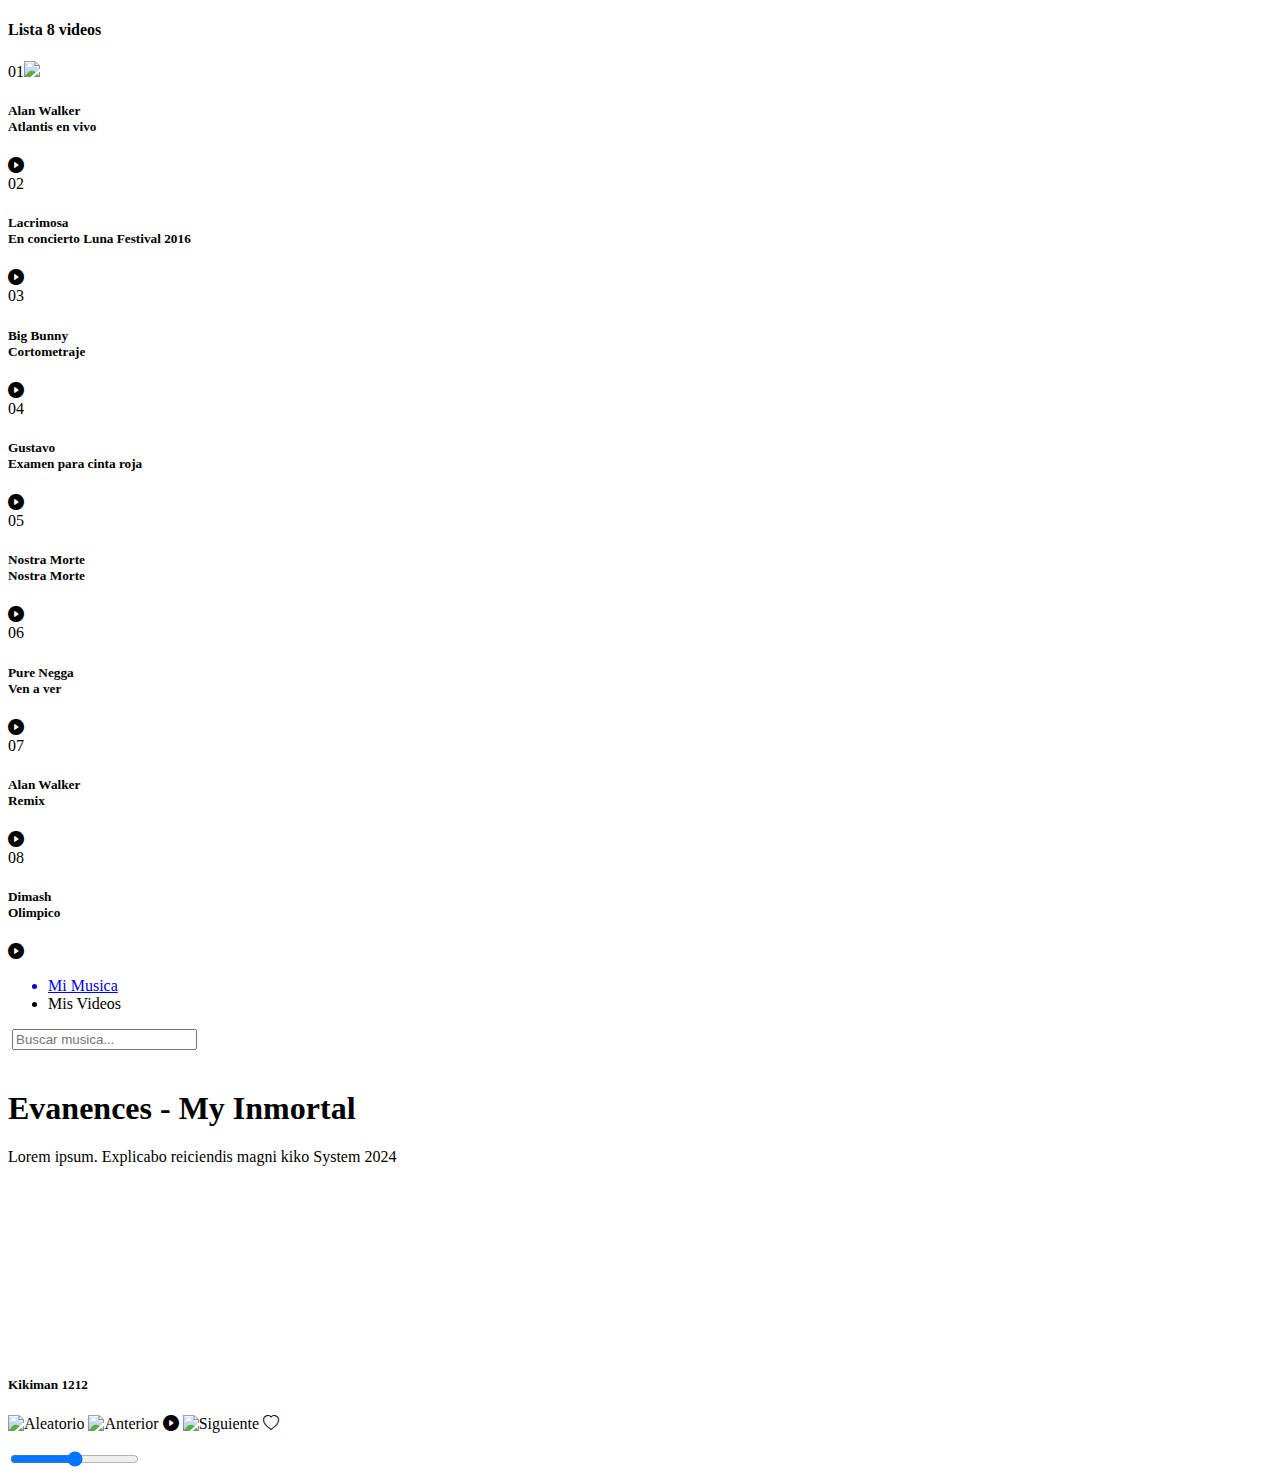
==== index.html @ 76f24e06 "Add files via upload" ====
<!DOCTYPE html>
<html lang="es">
<head>
    <meta charset="UTF-8">
    <meta name="viewport" content="width=device-width, initial-scale=1.0">
    <link rel="shortcut icon" href="icons/K.png" type="image/x-icon">
    <!-- bootstrap iconos-->
    <link rel="stylesheet" href="https://cdn.jsdelivr.net/npm/bootstrap-icons@1.11.3/font/bootstrap-icons.min.css">
    <link rel="stylesheet" href="estilos/videos.css">
    <title>Kiko Video</title>
</head>
<body>
    <header>
        <div class="menu_side">
            <h1></h1>
        
            <!-- aqui    onclick="Musica('audio/atlantis.mp3','covers/1.png','Alan Walker - Atlantis')"  -->
            <div class="menu_song">
            
                <div class="playlist">
                    <h4 class="active"><span></span><i><img src="icons/play.svg" alt="" width="20"></i>Lista 8 videos</h4>
                   
                </div>
        <li class="songItem"><span>01</span><img src=""><h5> <br> <div class="subtitle"></div></h5>
        <i class="bi playListPlay bi-play-circle-fill" id="12" onclick="aparecer(atlantis)"></i></li>

        <li class="songItem"><span>02</span><img src="" alt=""><h5><br><div class="subtitle"></div></h5>
        <i class="bi playListPlay bi-play-circle-fill" id="13" onclick="aparecer(lacrimosa)"></i></li>

        <li class="songItem"><span>03</span><img src="" alt=""><h5><br> <div class="subtitle"></div></h5>
        <i class="bi playListPlay bi-play-circle-fill" id="14" onclick="aparecer(conejo)"></i></li>

        <li class="songItem"><span>04</span><img src="" alt=""><h5><br> <div class="subtitle"></div></h5>
        <i class="bi playListPlay bi-play-circle-fill" id="15" onclick="aparecer(gus2)"></i></li>

        <li class="songItem"><span>05</span><img src="" alt=""><h5><br> <div class="subtitle"></div></h5>
        <i class="bi playListPlay bi-play-circle-fill" id="16" onclick="aparecer(nostra)"></i></li>

        <li class="songItem"><span>06</span><img src="" alt=""><h5><br> <div class="subtitle"></div></h5>
        <i class="bi playListPlay bi-play-circle-fill" id="17" onclick="aparecer(regue)"></i></li>

        <li class="songItem"><span>07</span><img src="" alt=""><h5><br> <div class="subtitle"></div></h5>
        <i class="bi playListPlay bi-play-circle-fill" id="18" onclick="aparecer(remix)"></i></li>

        <li class="songItem"><span>08</span><img src="" alt=""><h5><br> <div class="subtitle"></div></h5>
        <i class="bi playListPlay bi-play-circle-fill" id="19" onclick="aparecer(olimpico)"></i></li>

    </div>        
</div>
        <div class="song_side">
            <nav>
                <ul>
                   <a href="index.html"> <li>Mi Musica</li></a>
                    <li>Mis Videos<span></span></li>
                </ul>
                <div class="search">
                    <i class="bi"><img src="" alt="" width="20px"></i>
                    <input type="text" placeholder="Buscar musica..." id="">
                </div>

                <div class="user">
                    <img id="logo2" src="icons/chevron-right.svg" alt="">
                    <img id="logo" src="icons/chevron-left.svg" alt="">
                </div>
            </nav>
            <div class="content">
                <h1 id="titulo">Evanences - My Inmortal</h1>
                <p>Lorem ipsum. Explicabo reiciendis magni kiko System 2024</p>
               
            </div>
            <img id="poster" src="covers/4.png" alt=""> 

                    <iframe id="videoyoutube" src="" title="YouTube video player" frameborder="0" allow="accelerometer; autoplay; clipboard-write; encrypted-media; gyroscope; picture-in-picture; web-share" allowfullscreen></iframe>
                   
    </div>
<!--            otra seccion                                -->
        <div class="master_play">
            <div class="wave" id="wave">
                <div class="wave1"></div>
                <div class="wave1"></div>
                <div class="wave1"></div>
            </div>
            <img src="covers/001.jpg" alt="" id="poster_master_play">
            <h5 id="title">Kikiman 1212
                <div class="subtitle"></div>
            </h5>
            <span id="currentStart"></span>
            <span id="currentEnd"></span>
           
              <!--   esta es mia para reproducir la musica  -->  
            <div class="icon1" id="iconos">
                <img src="icons/shuffle .svg" alt="Aleatorio" id="shuffle">
                <img src="icons/chevron-bar-left.svg" alt="Anterior" id="anterior"> 
                <i class=" bi bi-play-circle-fill" id="masterPlay" alt="Reproducir"></i>
                <img src="icons/chevron-bar-right.svg" alt="Siguiente" id="siguiente">
                <i id="corazon" class="bi bi-heart"><p id="numeros"></p></i>
            </div>
            <div class="barra1">
                <input type="range" id="progressAudio" min="0" max="100" step="1">
            </div>
           
            <audio id="musica" class="miAudio" autoplay>
                <source src="" type="audio/mp3">
            </audio>
        </div>
    </div>
    </header>
    <script src="js/videos.js"></script>
</body>
</html>
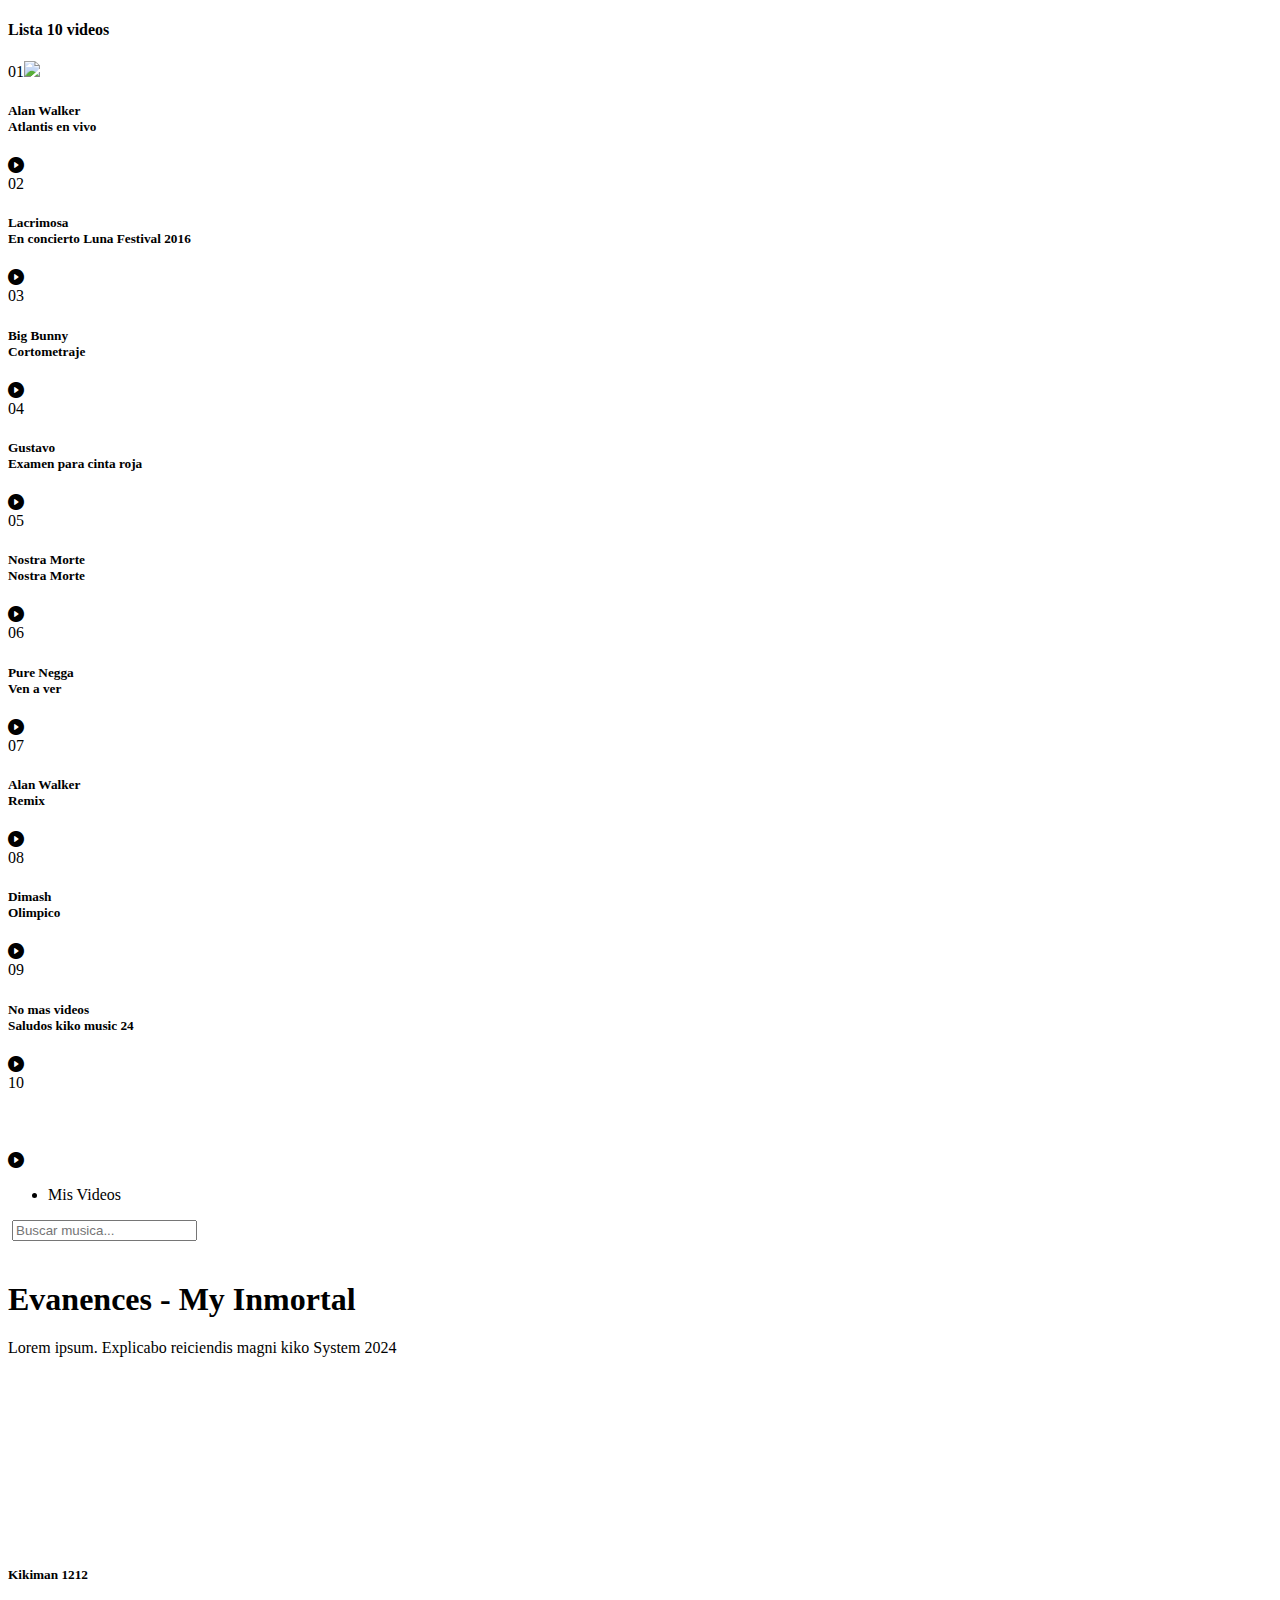
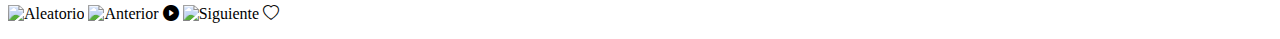
==== commit 69a1e4b8: "Update index.html" ====
--- a/index.html
+++ b/index.html
@@ -18,7 +18,7 @@
             <div class="menu_song">
             
                 <div class="playlist">
-                    <h4 class="active"><span></span><i><img src="icons/play.svg" alt="" width="20"></i>Lista 8 videos</h4>
+                    <h4 class="active"><span></span><i><img src="icons/play.svg" alt="" width="20"></i>Lista 10 videos</h4>
                    
                 </div>
         <li class="songItem"><span>01</span><img src=""><h5> <br> <div class="subtitle"></div></h5>
@@ -44,13 +44,18 @@
 
         <li class="songItem"><span>08</span><img src="" alt=""><h5><br> <div class="subtitle"></div></h5>
         <i class="bi playListPlay bi-play-circle-fill" id="19" onclick="aparecer(olimpico)"></i></li>
+                
+        <li class="songItem"><span>09</span><img src="" alt=""><h5><br> <div class="subtitle"></div></h5>
+        <i class="bi playListPlay bi-play-circle-fill" id="20" onclick="rococo(olimpico)"></i></li>
+                
+        <li class="songItem"><span>10</span><img src="" alt=""><h5><br> <div class="subtitle"></div></h5>
+        <i class="bi playListPlay bi-play-circle-fill" id="21" onclick="jerry(olimpico)"></i></li>
 
     </div>        
 </div>
         <div class="song_side">
             <nav>
                 <ul>
-                   <a href="index.html"> <li>Mi Musica</li></a>
                     <li>Mis Videos<span></span></li>
                 </ul>
                 <div class="search">
@@ -95,9 +100,7 @@
                 <img src="icons/chevron-bar-right.svg" alt="Siguiente" id="siguiente">
                 <i id="corazon" class="bi bi-heart"><p id="numeros"></p></i>
             </div>
-            <div class="barra1">
-                <input type="range" id="progressAudio" min="0" max="100" step="1">
-            </div>
+          
            
             <audio id="musica" class="miAudio" autoplay>
                 <source src="" type="audio/mp3">
@@ -107,4 +110,4 @@
     </header>
     <script src="js/videos.js"></script>
 </body>
-</html>+</html>
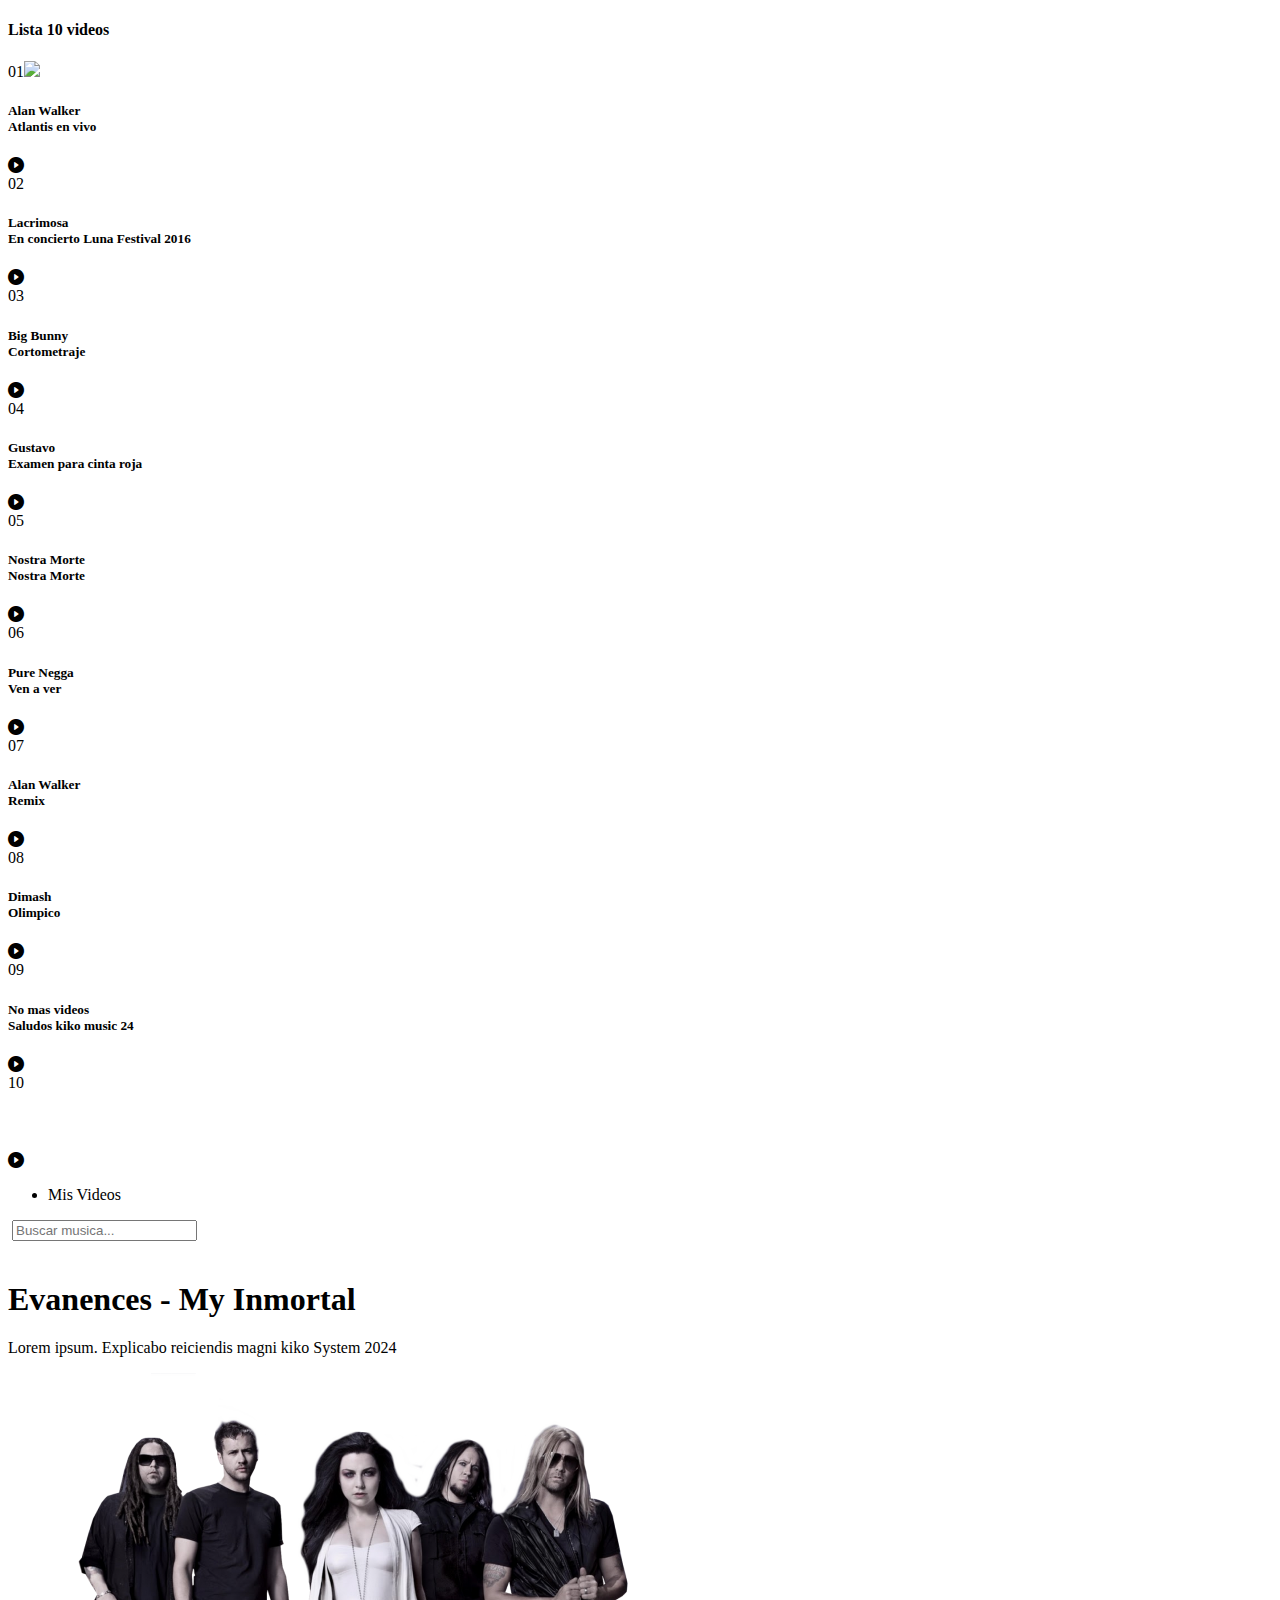
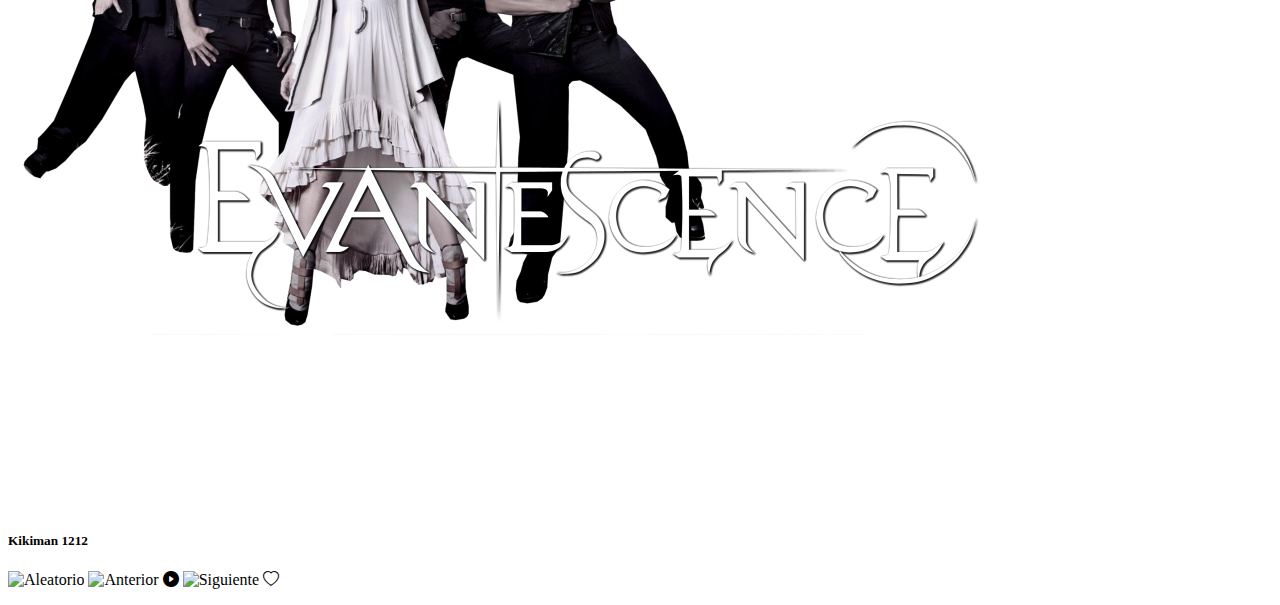
==== commit fc3ae95d: "borre la barra que no tenia ninguna función" ====
--- a/index.html
+++ b/index.html
@@ -44,12 +44,14 @@
 
         <li class="songItem"><span>08</span><img src="" alt=""><h5><br> <div class="subtitle"></div></h5>
         <i class="bi playListPlay bi-play-circle-fill" id="19" onclick="aparecer(olimpico)"></i></li>
+
+	  <li class="songItem"><span>09</span><img src="" alt=""><h5><br> <div class="subtitle"></div></h5>
+        <i class="bi playListPlay bi-play-circle-fill" id="20" onclick="aparecer(rococo)"></i></li>
+
+	  <li class="songItem"><span>10</span><img src="" alt=""><h5><br> <div class="subtitle"></div></h5>
+        <i class="bi playListPlay bi-play-circle-fill" id="21" onclick="aparecer(therion)"></i></li>
                 
-        <li class="songItem"><span>09</span><img src="" alt=""><h5><br> <div class="subtitle"></div></h5>
-        <i class="bi playListPlay bi-play-circle-fill" id="20" onclick="rococo(olimpico)"></i></li>
-                
-        <li class="songItem"><span>10</span><img src="" alt=""><h5><br> <div class="subtitle"></div></h5>
-        <i class="bi playListPlay bi-play-circle-fill" id="21" onclick="jerry(olimpico)"></i></li>
+      
 
     </div>        
 </div>
@@ -73,7 +75,7 @@
                 <p>Lorem ipsum. Explicabo reiciendis magni kiko System 2024</p>
                
             </div>
-            <img id="poster" src="covers/4.png" alt=""> 
+            <img id="poster" src="poster/2.png" alt=""> 
 
                     <iframe id="videoyoutube" src="" title="YouTube video player" frameborder="0" allow="accelerometer; autoplay; clipboard-write; encrypted-media; gyroscope; picture-in-picture; web-share" allowfullscreen></iframe>
                    
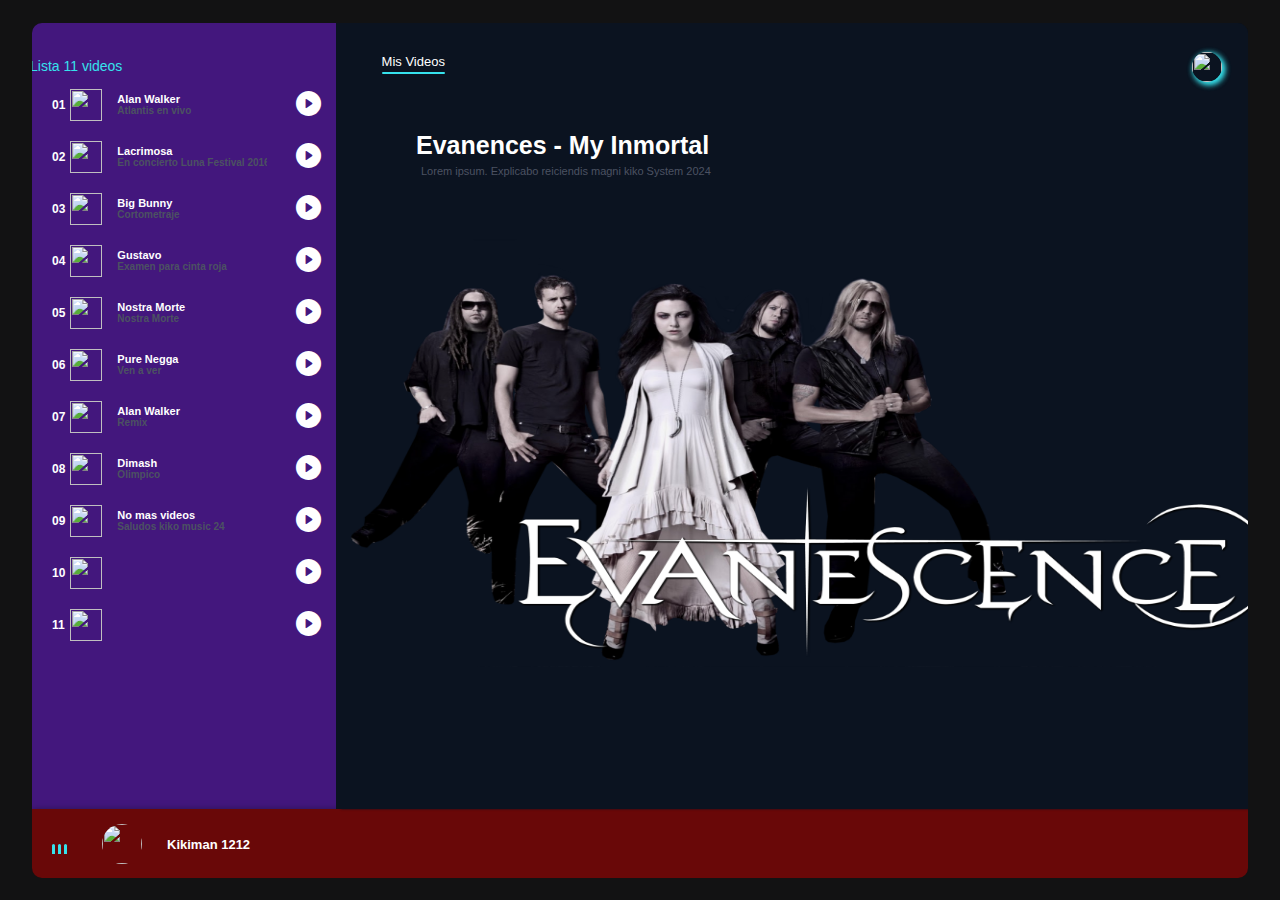
==== commit 15e9893a: "Update index.html" ====
--- a/index.html
+++ b/index.html
@@ -18,7 +18,7 @@
             <div class="menu_song">
             
                 <div class="playlist">
-                    <h4 class="active"><span></span><i><img src="icons/play.svg" alt="" width="20"></i>Lista 10 videos</h4>
+                    <h4 class="active"><span></span><i><img src="icons/play.svg" alt="" width="20"></i>Lista 11 videos</h4>
                    
                 </div>
         <li class="songItem"><span>01</span><img src=""><h5> <br> <div class="subtitle"></div></h5>
@@ -50,6 +50,9 @@
 
 	  <li class="songItem"><span>10</span><img src="" alt=""><h5><br> <div class="subtitle"></div></h5>
         <i class="bi playListPlay bi-play-circle-fill" id="21" onclick="aparecer(therion)"></i></li>
+		    
+	  <li class="songItem"><span>11</span><img src="" alt=""><h5><br> <div class="subtitle"></div></h5>
+        <i class="bi playListPlay bi-play-circle-fill" id="22" onclick="aparecer(gus2)"></i></li>
                 
       
 
@@ -87,7 +90,7 @@
                 <div class="wave1"></div>
                 <div class="wave1"></div>
             </div>
-            <img src="covers/001.jpg" alt="" id="poster_master_play">
+            <img class="gira" src="covers/001.jpg" alt="" id="poster_master_play">
             <h5 id="title">Kikiman 1212
                 <div class="subtitle"></div>
             </h5>
--- a/estilos/videos.css
+++ b/estilos/videos.css
@@ -0,0 +1,916 @@
+*{
+    padding: 0;
+    margin: 0;
+    box-sizing: border-box;
+}
+body{
+    font-family:sans-serif;
+    width: 100%;
+    height: 100vh;
+    background: #121213;
+    display: grid;
+    place-items: center;
+}
+
+header{
+    position: relative;
+    width: 95%;
+    height: 95%;
+    display: flex;
+    flex-wrap: wrap;
+    overflow: hidden;
+    border-radius: 10px;
+}
+
+header .menu_side, .song_side{
+    width: 25%;
+    height: 92%;
+    background: #611bbba1;
+    box-shadow: 5px 0px 2px #090f1f;
+    color: #fff;
+    transition: .6s linear;
+}
+
+header .song_side{
+    width: 75%;
+    background: #0b1320;
+    
+}
+
+header .master_play{
+    width: 100%;
+    height: 70px;
+    background: #690808;
+    box-shadow: 0px 3px 8px #090f1f;
+}
+
+header .menu_side h1{
+    font-size: 20px;
+    margin: 15px 0px 0px 20px;
+    font-weight: 500;
+}
+header .menu_side .playlist{
+    margin: 20px 0px 0px 20px;
+}
+
+header .menu_side .playlist h4{
+    font-size: 14px;
+    font-weight: 400;
+    padding-bottom: 10px;
+    color: #4c5262;
+    cursor: pointer;
+    display: flex;
+    align-items: center;
+    transition: .3s linear;
+}
+
+header .menu_side .playlist h4:hover{
+    color: #fff;
+}
+
+header .menu_side .playlist h4 span{
+    position: relative;
+    margin-right: 35px;
+}
+
+header .menu_side .playlist h4 span::before{
+    content: '';
+    position: absolute;
+    width: 4px;
+    height: 4px;
+    border: 2px solid #4c5262;
+    border-radius: 50%;
+    top: -4px;
+    transition: .3s linear;
+}
+
+header .menu_side .playlist h4:hover span::before{
+    border: 2px solid #fff;
+}
+
+header .menu_side .playlist h4 .bi{
+    display: none;
+}
+
+
+header .menu_side .playlist .active {
+    color: #36e2ec;
+}
+
+
+
+header .menu_side .playlist .active span {
+    display: none;
+}
+
+header .menu_side .playlist .active {
+    display: flex;
+    margin-left: -22px;
+    
+}
+
+header .menu_side .menu_song{
+    width: 100%;
+    height: 90%;
+    margin-top: 0px;
+    overflow: auto;
+}
+header .menu_side .menu_song::-webkit-scrollbar{
+    display: none;
+}
+
+
+
+header .menu_side .menu_song li{
+    list-style-type: none;
+    position: relative;
+    padding: 5px 0px 5px 20px;
+    display: flex;
+    align-items: center;
+    margin-bottom: 10px;
+    cursor: pointer;
+    transition: .3s linear;
+}
+
+header .menu_side .menu_song li:hover{
+    background-color: #090f1f;
+}
+
+header .menu_side .menu_song li span{
+    font-size: 12px;
+    font-weight: 600;
+    color: #fff;
+}
+
+header .menu_side .menu_song li img{
+    width: 32px;
+    height: 32px;
+    margin-left: 5px;
+}
+
+header .menu_side .menu_song li h5{
+    font-size: 11px;
+    margin-left: 15px;
+    width: 150px;
+    overflow: hidden;
+    text-overflow: ellipsis;
+    white-space: nowrap;
+}
+
+header .menu_side .menu_song li h5 .subtitle{
+    font-size: 10px;
+    color: #4c5262;
+    }
+
+    header .menu_side .menu_song li .bi {
+        position: absolute;
+        right: 15px;
+        font-size: 25px;
+        }
+
+        header .master_play {
+            display: flex;
+            align-items: center;
+            padding: 0px 20px;
+
+        }
+
+         /* Define la animación */
+@keyframes rotacion {
+    from {
+      transform: rotate(0deg);
+    }
+    to {
+      transform: rotate(360deg);
+    }
+  }
+  
+  /* Aplica la animación a la clase .rotar */
+  .gira {
+    display: block;
+    margin: 0 auto; /* Centra la imagen horizontalmente */
+    animation: rotacion 3s linear infinite; /* 3 segundos, puede ajustarse */
+  }
+  
+        header .master_play .wave {
+            width: 30px;
+            height: 30px;
+           /*  border: 1px solid #fff; */
+            padding-bottom: 5px;
+            display: flex;
+            align-items: flex-end;
+            margin-right: 10px;
+        
+        }
+
+        header .master_play .wave .wave1{
+            width: 3px;
+            height: 10px;
+            background-color: #36e2ec;
+            margin-right: 3px;
+            border-radius: 10px 10px 0px 0px;
+            animation: unset;
+        }
+        header .master_play .active1 .wave1 {
+            height: 8px;
+            animation-delay: .8s;
+        }
+
+        header .master_play .active1 .wave .wave1:nth-child(2){
+            height: 13px;
+            margin-right: 3.5px;
+            animation-delay: .4s;
+        }
+
+        header .master_play .active1  .wave .wave1:nth-child(3){
+            height: 8px;
+            animation-delay: .8s;
+        }
+
+/*      javascript clases  */
+
+        header .master_play .active1 .wave1 {
+           
+            animation: wave .5s linear infinite;
+        }
+
+        header .master_play .active1 .wave .wave1:nth-child(2){
+          
+            animation-delay: .4s;
+        }
+
+        header .master_play .active1  .wave .wave1:nth-child(3){
+            
+            animation-delay: .8s;
+        }
+
+        @keyframes wave {
+            0%{
+            height: 10px;  
+            }
+            50%{
+            height: 15px;
+            }
+            100%{
+            height: 10px;
+            }
+            
+        }
+
+        header .master_play img {
+            width: 35px;
+            height: 35px;
+            margin: 10px;
+
+        }
+        header .master_play img:hover {
+           background-color: #36e2ec;
+           border-radius: 50%;
+
+        }
+        header .master_play h5 {
+            width: 13px;
+           /*  border: 1px solid #fff; */
+            margin-left: 15px;
+            color: #fff;
+            line-height: 17px;
+            /* overflow: hidden; */
+            text-overflow: ellipsis;
+            white-space: nowrap;
+            font-size: 13px;
+
+        }
+
+        header .master_play h5 .subtitle {
+            font-size: 11px;
+            color: #4c5262;
+            width: 100%;
+            
+        }
+
+        header .master_play .icon {
+            font-size: 15px;
+            color: #fff;
+            margin: 0px 20px 0px 40px;
+            cursor: pointer;
+            outline: none;
+            display: flex;
+            align-items: center;
+        }
+
+        .bi-heart:hover{
+            color: #36e2ec;
+        }
+        header .master_play .icon1 {
+            font-size: 30px;
+            color: #fff;
+            margin-top: -150px;
+            margin-left: 370px;
+            cursor: pointer;
+            outline: none;
+            display: flex;
+            align-items: center;
+            padding: 25px;
+            z-index: 2;
+            transition: .3s linear;
+            display: none;
+        }
+      
+
+       .bi-play-circle-fill:hover{
+            color: #36e2ec;
+          
+        }
+
+        .bi-heart:hover{
+            color: #36e2ec;
+        }
+        header .master_play span{
+            color: #fff;
+            width: 32px;
+            /* border: 1px solid #fff; */
+            font-size: 11px;
+            font-weight: 400;
+        }
+
+        header .master_play #currentStart{
+            margin: 0px 0px 0px 20px;
+            
+        }
+        header .master_play .bar{
+            position: relative;
+            width: 43%;
+            height: 2px;
+            background: rgb(105, 105, 170, .1);
+            margin: 0px 15px  0px 10px;
+        }
+
+        header .master_play .bar .bar2 {
+            position: absolute;
+            background: #36e2ec;
+            width: 50%;
+            height: 100%;
+            top: 0;
+            transition: 1s linear;
+        }
+
+        header .master_play .bar .dot{
+            position: absolute;
+            width: 5px;
+            height: 5px;
+            background: #36e2ec;
+            border: 50%;
+            left: 0%;
+            top: -1.5px;
+            transition: 1s linear;
+        }
+        header .master_play .bar .dot::before {
+            content: '';
+            position: absolute;
+            width: 15px;
+            height: 15px;
+            border: 1px solid #36e2ec;
+            border-radius: 50%;
+            left: -7px;
+            top: -6.5px;
+            box-shadow: inset 0px 0px 3px #36e2ec;
+        }
+
+        header .master_play .bar input {
+            position: absolute;
+            width: 100%;
+            top: -7px;
+            left: 0;
+            cursor: pointer;
+            z-index: 99999999999999999999999999999999999999999;
+            /* transition:  3s linear; */
+            opacity: 0;
+            
+        }
+
+        audio{
+            width: 20px;
+            height: 20px;
+            position: absolute;
+            margin: 5px 50px;
+        }
+
+        header .master_play .vol {
+            position: relative;
+            width: 100px;
+            height: 2px;
+            background: rgb(104, 105, 170, .1);
+            margin-left: 50px;
+        }
+
+        header .master_play .vol  .bi img {
+            position: relative;
+            color: #fff;
+            font-size: 25px;
+            top: -21px;
+            left: -40px;
+        }
+
+        header .master_play .vol input {
+            position: absolute;
+            width: 100%;
+            top: -10px;
+            left: 0;
+            cursor: pointer;
+            z-index: 9999999999999999999999999;
+            opacity: 0;
+        }
+
+        header .master_play .vol .dot {
+            content: '';
+            position: absolute;
+            width: 15px;
+            height: 15px;
+            border: 1px solid #36e2ec;
+            border-radius: 50%;
+            left: -7px;
+            top: -6.5px;
+            box-shadow: inset 0px 0px 3px #36e2ec;
+        }
+
+        header .master_play .vol .vol_bar {
+            position: absolute;
+            background: #36e2ec;
+            width: 50%;
+            height: 100%;
+            top: 0;
+            transition: 1s linear;
+        }
+
+        header .song_side {
+            z-index: 2;
+        }
+
+        /* poster y presentacion en celular ------------------- */
+        #poster {
+            content: '';
+            position: absolute;
+            width: 79%;
+            height: 50%;
+            background-repeat: no-repeat;
+            z-index: -1;
+            transition: .5s linear;
+            margin-top: -13%;
+            border-radius: 10px;
+        }
+
+
+       /*   video{
+            width: 100%;
+            height: 350px;
+            border-radius: 10px;
+        } */
+        
+
+        header .song_side nav {
+            width: 90%;
+            height: 10%;
+            /* border: 1px solid #fff; */
+            margin: auto;
+            display: flex;
+            align-items: center;
+            justify-content: space-between;
+        }
+
+        header .song_side nav ul {
+            display: flex;
+        }
+
+        header .song_side nav ul li {
+            list-style: none;
+            position: relative;
+            font-size: 13px;
+            color: #4c5262;
+            margin-right: 25px;
+            cursor: pointer;
+            transition: .3s linear;
+        }
+      
+        header .song_side nav ul li:hover {
+            color: #fff;
+        }
+
+        header .song_side nav ul li:nth-child(1){
+            color: #fff;    
+        }
+
+        a{
+            text-decoration: none;
+         }
+
+        header .song_side nav ul li span{
+            position: absolute;
+            width: 100%;
+            height: 2.5px;
+            background: #36e2ec;
+            bottom: -5px;
+            left: 0;
+            border-radius: 20px;
+        }
+
+            header .song_side nav .search {
+                position: relative;
+                width: 40%;
+                padding: 1px 10px;
+                border-radius: 20px;
+                /* border: 1px solid #fff; */
+                color: gray;
+                display: none;
+            }
+
+            header .song_side nav .search::before {
+                content: '';
+                position: absolute;
+                width: 100%;
+                height: 100%;
+                background: rgb(184, 184, 184, .1);
+                border-radius: 20px;
+                backdrop-filter: blur(5px);
+                z-index: -1;
+            }
+
+            header .song_side nav .search .bi img {
+                font-size: 30px;
+                padding: 0px 2px 2px 2px;
+            }
+
+            header .song_side nav .search input {
+                background:none;
+                border: none;
+                outline: none;
+                padding: 0px 10px;
+                color: #fff;
+                font-size: 12px;
+            }
+
+/*   mi logo ----------------------------------------------- */
+            header .song_side nav .user {
+                position: relative;
+                width: 30px;
+                height: 30px;
+                /* border: 1px solid #fff; */
+                border-radius: 50%;
+                margin-right: -20px;
+                margin-top: 10px;
+                z-index: 2;
+            }
+
+            header .song_side nav .user img {
+                position: absolute;
+                width: 100%;
+                height: 100%;
+                border-radius: 50% ;
+                box-shadow: 2px 2px 6px #36e2ec ;
+                cursor: pointer;
+            }
+
+            header .song_side nav .user img:hover {
+                background: #36e2ec;
+            }
+
+            header .song_side .content {
+                width: 90%;
+                height: 30%;
+               /*  border:  1px solid #fff; */
+                margin: 30px 80px;
+            }
+
+            header .song_side .content h1 {
+                font-size: 25px;
+                font-weight: 600;
+            }
+
+            header .song_side .content p {
+                font-size: 11px;
+                font-weight: 400;
+                color: #4c5262;
+                margin: 5px;
+            }
+
+            header .song_side .content .buttons {
+                margin-top: 15px;
+
+            }
+
+            header .song_side .content .buttons button {
+                width: 130px;
+                height: 30px;
+                border: 2px solid #36e2ec;
+                outline: none;
+                border-radius: 20px;
+                background: #5adae0;
+                color: #fff;
+                cursor: pointer;
+                transition: .3s linear;
+            }
+
+            header .song_side .content .buttons button:hover {
+                background: none;
+                color: #36e2ec;
+            }
+            header .song_side .content .buttons button:nth-child(2) {
+                background: none;
+                color: #36e2ec;
+            }
+            header .song_side .content .buttons button:nth-child(2):hover {
+                background: #36e2ec;
+                color: #fff;
+            }
+
+            header .song_side .popular_song {
+                width: 62%;
+                height: auto;
+                margin: auto;
+                margin-top: 15px;
+                margin-left: 20px;
+               /*  border: 1px solid #fff; */
+            }
+
+            header .song_side .popular_song .h4 {
+                display: flex;
+                align-items: center;
+                justify-content: space-between;
+            }
+
+            header .song_side .popular_song .h4 .bi {
+                color: #a4a8b4;
+                cursor: pointer;
+                transition: .3s linear;
+            }
+
+            header .song_side .popular_song .h4 .bi:hover {
+                color: #36e2ec;
+            }
+
+            header .song_side .popular_song .pop_song {
+                width: 100%;
+                height: 150px;
+                margin-top: 15px;
+                display: flex;
+                /* border: 1px solid #fff; */
+                  /* con este se pone el overflo en automatico para que no se salgan las imagenes de la pagina **kiko** */
+                overflow: auto;
+                scroll-behavior: smooth;
+            }
+            /* con esto le quitamos las ineas del ecrol  */
+            header .song_side .popular_song .pop_song::-webkit-scrollbar {
+                display: none;
+            }
+
+            header .song_side .popular_song .pop_song li {
+                min-width: 100px;
+                height: 100px;
+                list-style-type: none;
+                margin-right: 10px;
+                transition: .3s linear;
+            }
+
+            header .song_side .popular_song .pop_song li .img_play {
+                position: relative;
+                width: 80px;
+                height: 80px;
+                display: flex;
+                align-items: center;
+                justify-content: center;
+            }
+
+            header .song_side .popular_song .pop_song li .img_play img {
+                width: 100%;
+                height: 100%;
+                border-radius: 50%;
+            }
+            header .song_side .popular_song .pop_song li .img_play img:hover{
+                background: #36e2ec;
+            }
+
+            header .song_side .popular_song .pop_song li .img_play .bi {
+                width: 30px;
+                position: absolute;
+                font-size: 40px;
+                cursor: pointer;
+                transition: .3s linear;
+                opacity: 0;
+            }
+
+            header .song_side .popular_song .pop_song li:hover .img_play .bi {
+                opacity: 1;
+            }
+
+            header .song_side .popular_song .pop_song li h5 {
+                padding: 5px 0px 0px 5px;
+                line-height: 15px;
+                font-size: 10px;
+                width: 100px;
+                overflow: hidden;
+                white-space: nowrap;
+                text-overflow: ellipsis;
+            }
+
+            header .song_side .popular_song .pop_song li h5 .subtitle {
+                font-size: 9px;
+                overflow: hidden;
+                white-space: nowrap;
+                text-overflow: ellipsis;
+                color: #4c5262;
+            }   
+
+            
+    #poster_master_play{
+        border-radius: 50%;
+        width: 40px;
+        height: 40px;
+    }
+
+
+          #numeros{
+            position: relative;
+            font-size: 15px;
+            margin: -10px 40px;
+        }
+
+
+        
+      /*   #slider{
+            border-radius: 10px;
+            width: 100%;
+            height: 400px;
+            margin-top: -340px;
+        } */
+
+        iframe{
+            width: 100%;
+            height: 74%;
+           /*  border: solid 1px red; */
+            margin-top: -170px;
+           /*  margin-left: 20px; */
+            border-radius: 20px; 
+            
+        }
+
+/* /////////////////////modo 440px **************************************************************************************** */
+
+
+
+        @media (max-width: 440px){
+
+            header .menu_side, .song_side {
+                width: 30%;
+                height: 92%;
+                background: #611bbba1;
+                box-shadow: 5px 0px 2px #090f1f;
+                color: #fff;
+                transition: .6s linear;
+            }
+            header .menu_side .menu_song li h5 {
+                font-size: 11px;
+                margin-left: 15px;
+                width: 150px;
+                overflow: hidden;
+                text-overflow: ellipsis;
+                white-space: nowrap;
+                display: none;
+            }
+          
+            header .song_side .content {
+                width: 90%;
+                height: 30%;
+                /* border: 1px solid #fff; */
+                margin: 20px 20px;
+            }
+
+            header .song_side{
+                width: 70%;
+                height: 91%;
+            }
+
+            header .song_side .content .buttons {
+            display: none;
+            }
+            #poster {
+                content: '';
+                position: absolute;
+                width: 100%;
+                height: 50%;
+                margin-top: -30%;
+                background-repeat: no-repeat;
+                z-index: -1;
+                transition: .5s linear; 
+            }
+
+            header .menu_side .menu_song {
+                width: 100%;
+                height: 90%;
+                margin-top: 0px;
+                overflow: auto;
+            }
+            header .song_side nav .user {
+                position: relative;
+                width: 30px;
+                height: 30px;
+                /* border: 1px solid #fff; */
+                border-radius: 50%;
+                 margin-right: 0px;
+                margin-top: 10px;
+                z-index: 2;
+            }
+    audio {
+        width: 20px;
+        height: 20px;
+        position: relative;
+        margin: 5px 50px;
+    }
+    header .master_play .icon1 {
+        font-size: 30px;
+        color: #fff;
+        margin-top: -170px;
+        margin-left: -50px;
+        cursor: pointer;
+        outline: none;
+        display: flex;
+        align-items: center;
+        padding: 25px;
+        z-index: 2;
+        transition: .3s linear;
+        display: none;
+    }
+    .barra1 input{
+        cursor: pointer;
+        position: absolute;
+        inset-block-end: 0;
+        inset-inline: 0;
+        display: flex;
+        padding: 15px;
+        width: 220px;
+        margin-left: 120px;
+        margin-bottom: 50px;
+        z-index: 2;
+      }
+      header .master_play h5 {
+        width: 13px;
+        /* border: 1px solid #fff; */
+        margin-left: 15px;
+        color: #fff;
+        line-height: 17px;
+        /* overflow: hidden; */
+        text-overflow: ellipsis;
+        white-space: nowrap;
+        font-size: 13px;
+    }
+    header .menu_side .menu_song li .bi {
+        position: absolute;
+        right: 5px;
+        font-size: 20px;
+    }
+  
+        header .menu_side .menu_song li {
+            list-style-type: none;
+            position: relative;
+            padding: 5px 0px 5px 20px;
+            display: flex;
+            align-items: center;
+            margin-bottom: 10px;
+            margin-left: -15px;
+            cursor: pointer;
+            transition: .3s linear;
+        }
+        header .song_side .content h1 {
+            font-size: 20px;
+            font-weight: 600;
+        }
+        header .master_play img {
+            width: 30px;
+            height: 30px;
+            margin: 10px;
+          border-radius: 50%;
+        }
+        header .master_play {
+            width: 100%;
+            height: 10%;
+            background: #690808;
+            box-shadow: 0px 3px 8px #090f1f;
+        }
+        #logo2{
+            display: none;
+        }
+        #numeros{
+            position: relative;
+            font-size: 15px;
+            margin: -10px 40px;
+        }
+
+        iframe {
+            width: 100%;
+            height: 60%;
+            /* border: solid 1px red; */
+            margin-top: -120px;
+            /* margin-left: 20px; */
+            border-radius: 10px;
+        }
+
+}
+
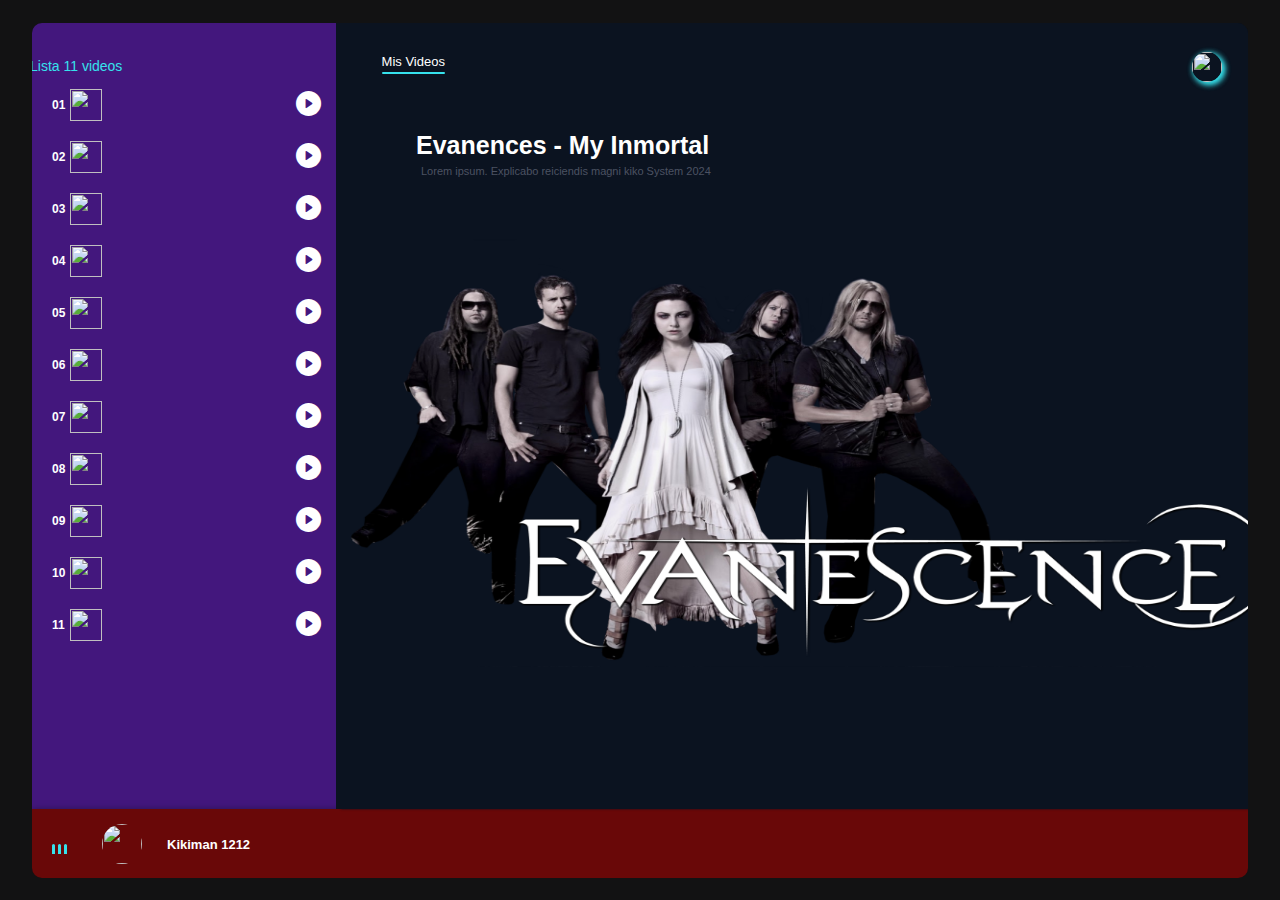
==== commit d9bdb7b1: "Update index.html" ====
--- a/index.html
+++ b/index.html
@@ -31,7 +31,7 @@
         <i class="bi playListPlay bi-play-circle-fill" id="14" onclick="aparecer(conejo)"></i></li>
 
         <li class="songItem"><span>04</span><img src="" alt=""><h5><br> <div class="subtitle"></div></h5>
-        <i class="bi playListPlay bi-play-circle-fill" id="15" onclick="aparecer(gus2)"></i></li>
+        <i class="bi playListPlay bi-play-circle-fill" id="15" onclick="aparecer(gus1)"></i></li>
 
         <li class="songItem"><span>05</span><img src="" alt=""><h5><br> <div class="subtitle"></div></h5>
         <i class="bi playListPlay bi-play-circle-fill" id="16" onclick="aparecer(nostra)"></i></li>
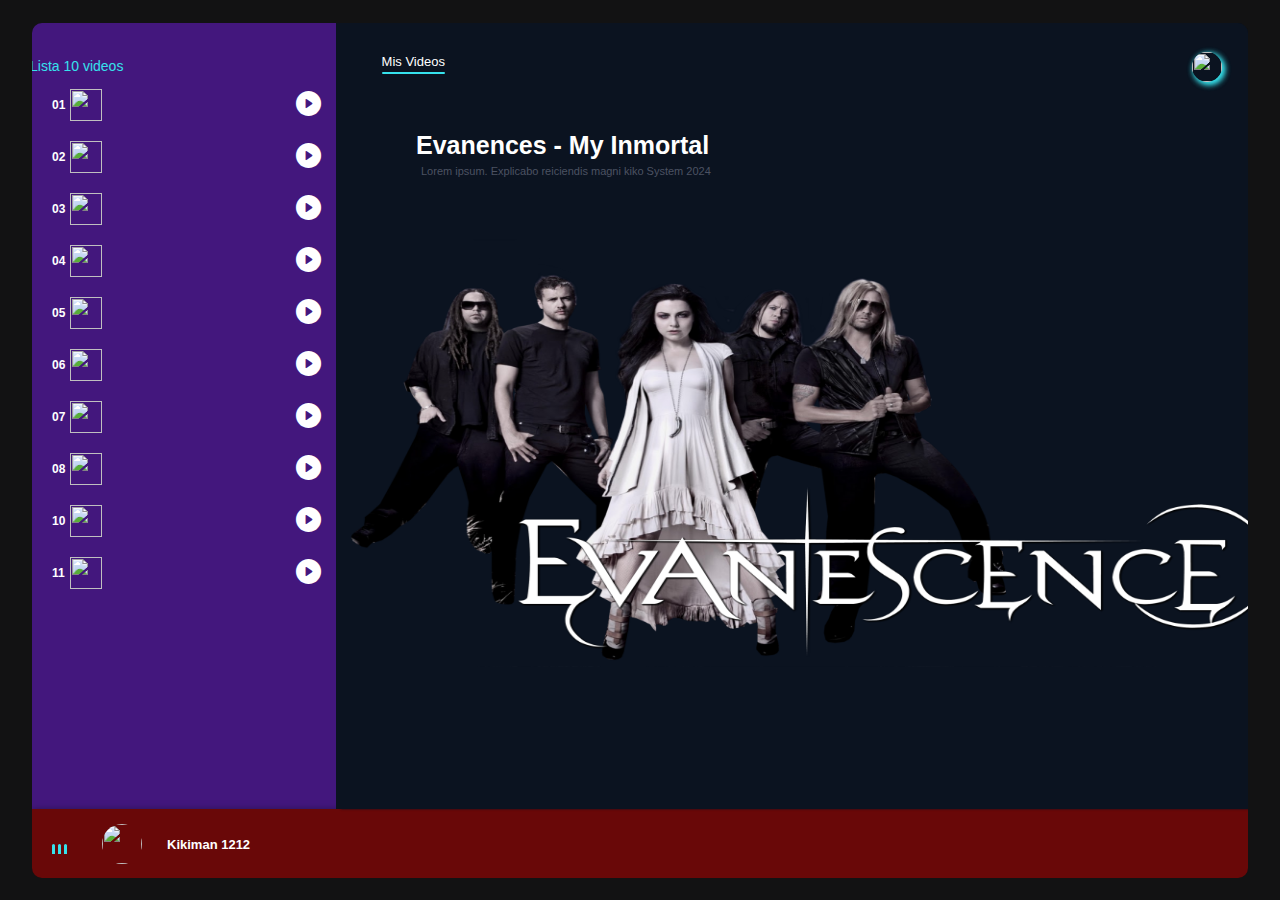
==== commit f323d1cc: "Update index.html" ====
--- a/index.html
+++ b/index.html
@@ -18,7 +18,7 @@
             <div class="menu_song">
             
                 <div class="playlist">
-                    <h4 class="active"><span></span><i><img src="icons/play.svg" alt="" width="20"></i>Lista 11 videos</h4>
+                    <h4 class="active"><span></span><i><img src="icons/play.svg" alt="" width="20"></i>Lista 10 videos</h4>
                    
                 </div>
         <li class="songItem"><span>01</span><img src=""><h5> <br> <div class="subtitle"></div></h5>
@@ -45,8 +45,7 @@
         <li class="songItem"><span>08</span><img src="" alt=""><h5><br> <div class="subtitle"></div></h5>
         <i class="bi playListPlay bi-play-circle-fill" id="19" onclick="aparecer(olimpico)"></i></li>
 
-	  <li class="songItem"><span>09</span><img src="" alt=""><h5><br> <div class="subtitle"></div></h5>
-        <i class="bi playListPlay bi-play-circle-fill" id="20" onclick="aparecer(rococo)"></i></li>
+	
 
 	  <li class="songItem"><span>10</span><img src="" alt=""><h5><br> <div class="subtitle"></div></h5>
         <i class="bi playListPlay bi-play-circle-fill" id="21" onclick="aparecer(therion)"></i></li>
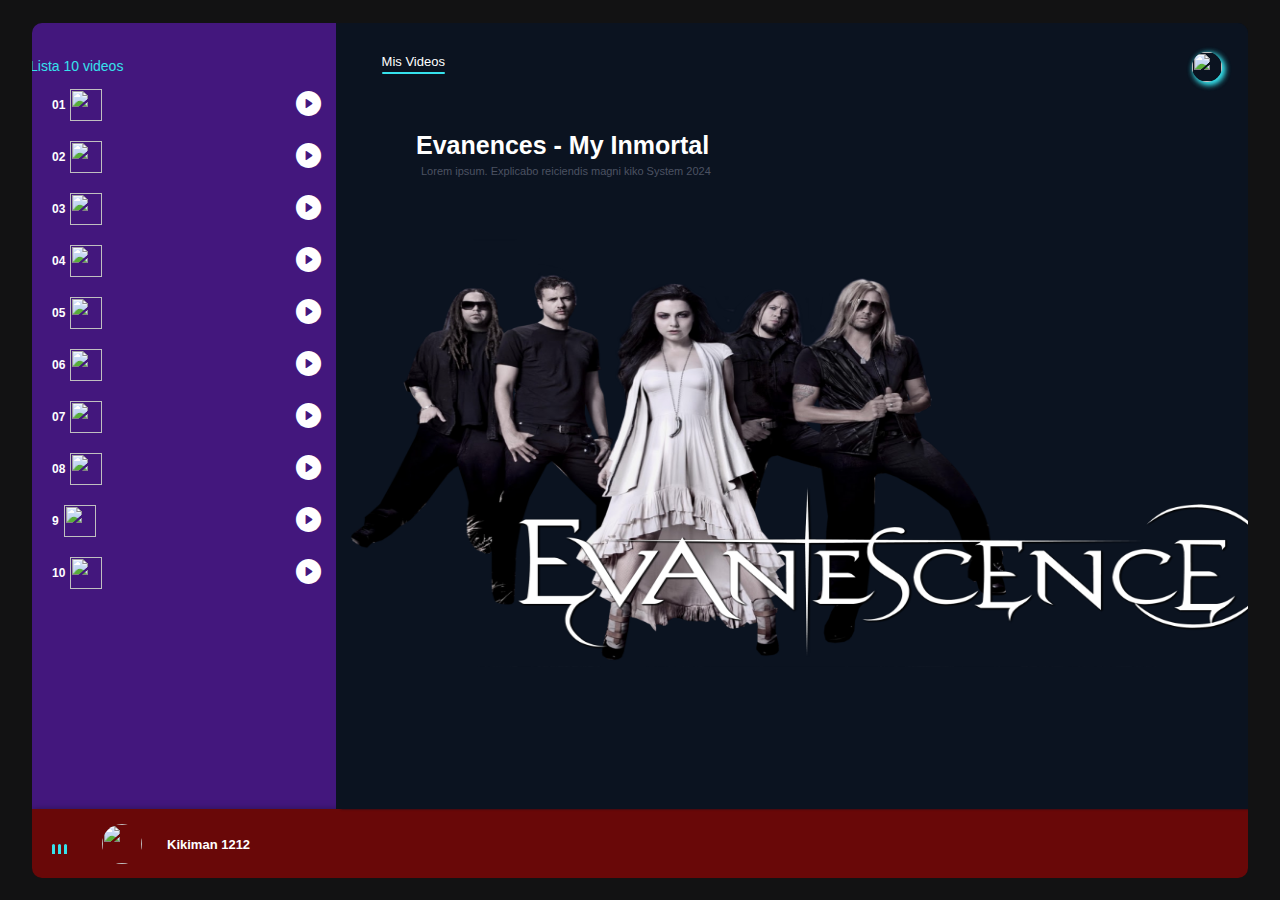
==== commit 30462dbc: "Update index.html" ====
--- a/index.html
+++ b/index.html
@@ -47,10 +47,10 @@
 
 	
 
-	  <li class="songItem"><span>10</span><img src="" alt=""><h5><br> <div class="subtitle"></div></h5>
+	  <li class="songItem"><span>9</span><img src="" alt=""><h5><br> <div class="subtitle"></div></h5>
         <i class="bi playListPlay bi-play-circle-fill" id="21" onclick="aparecer(therion)"></i></li>
 		    
-	  <li class="songItem"><span>11</span><img src="" alt=""><h5><br> <div class="subtitle"></div></h5>
+	  <li class="songItem"><span>10</span><img src="" alt=""><h5><br> <div class="subtitle"></div></h5>
         <i class="bi playListPlay bi-play-circle-fill" id="22" onclick="aparecer(gus2)"></i></li>
                 
       
